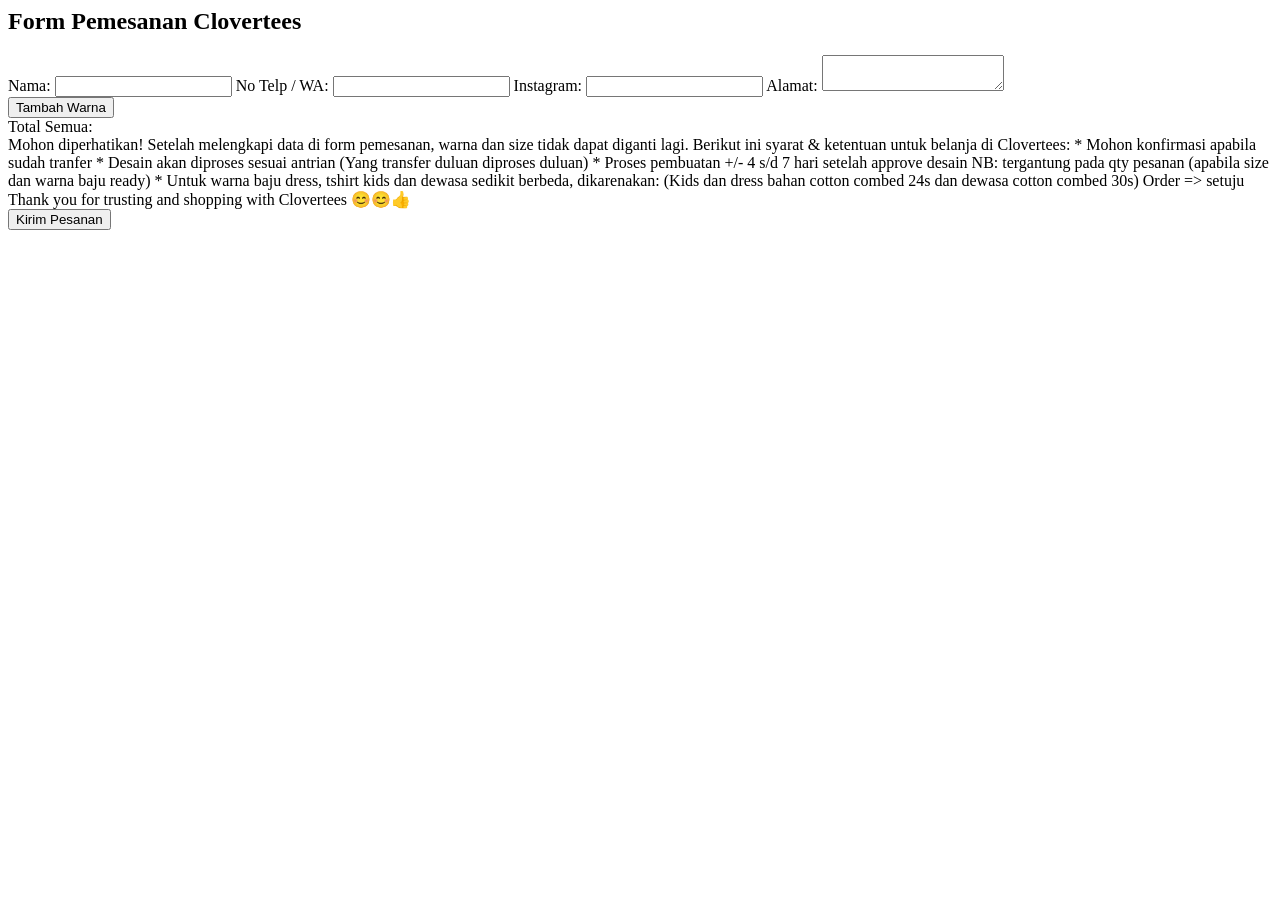
==== index.html @ 5024fee0 "Add files via upload" ====
<html lang="id">
<head>
  <meta charset="UTF-8">
  <title>Form Pemesanan Clovertees</title>
  <link rel="stylesheet" href="../css/style.css">
</head>
<body>
  <form id="formPemesanan">
    <h2>Form Pemesanan Clovertees</h2>

    <label>Nama:</label>
    <input type="text" name="nama" required>

    <label>No Telp / WA:</label>
    <input type="text" name="telepon" required>

    <label>Instagram:</label>
    <input type="text" name="instagram" required>

    <label>Alamat:</label>
    <textarea name="alamat" required></textarea>

    <div id="warnaContainer"></div>

    <button type="button" onclick="tambahWarna()">Tambah Warna</button>

    <div class="total-section" id="totalDisplay">Total Semua:</div>

    <div class="note">
Mohon diperhatikan!
Setelah melengkapi data di form pemesanan, warna dan size tidak dapat diganti lagi.

Berikut ini syarat & ketentuan untuk belanja di Clovertees:
* Mohon konfirmasi apabila sudah tranfer
* Desain akan diproses sesuai antrian
  (Yang transfer duluan diproses duluan)
* Proses pembuatan +/- 4 s/d 7 hari setelah approve desain
  NB: tergantung pada qty pesanan (apabila size dan warna baju ready)
* Untuk warna baju dress, tshirt kids dan dewasa sedikit berbeda, dikarenakan:
  (Kids dan dress bahan cotton combed 24s dan dewasa cotton combed 30s)

Order => setuju

Thank you for trusting and shopping with Clovertees 😊😊👍
    </div>

    <button type="submit">Kirim Pesanan</button>
  </form>
  <script src="../js/script.js"></script>
</body>
</html>
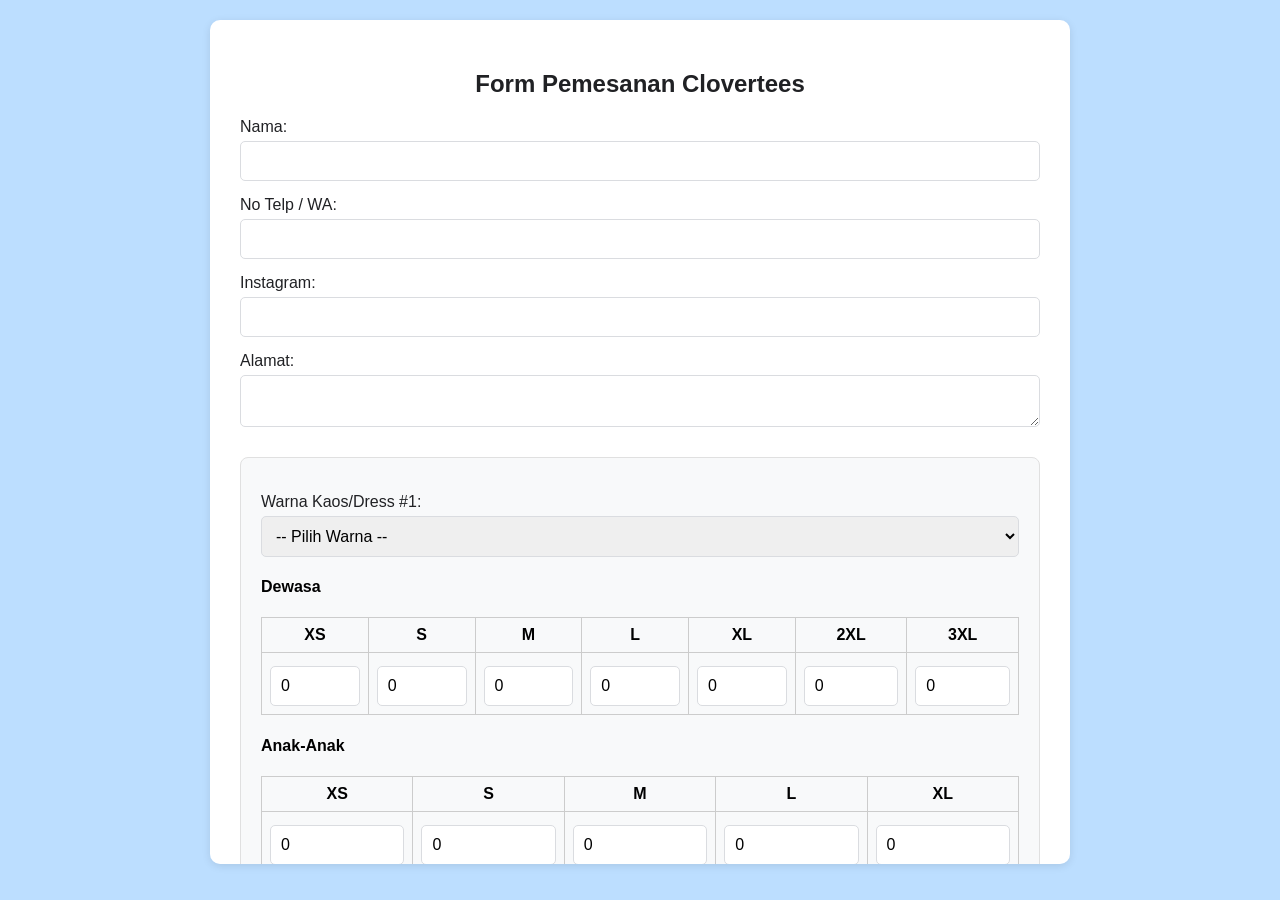
==== commit 401507b2: "Update index.html" ====
--- a/index.html
+++ b/index.html
@@ -2,7 +2,7 @@
 <head>
   <meta charset="UTF-8">
   <title>Form Pemesanan Clovertees</title>
-  <link rel="stylesheet" href="../css/style.css">
+  <link rel="stylesheet" href="style.css">
 </head>
 <body>
   <form id="formPemesanan">
@@ -46,6 +46,6 @@
 
     <button type="submit">Kirim Pesanan</button>
   </form>
-  <script src="../js/script.js"></script>
+  <script src="/script.js"></script>
 </body>
-</html>+</html>
--- a/style.css
+++ b/style.css
@@ -0,0 +1,93 @@
+body {
+  font-family: Roboto, sans-serif;
+  background-color: #bcdeff;
+  margin: 0;
+  padding: 20px;
+  display: flex;
+  justify-content: center;
+}
+
+form {
+  background-color: rgb(255, 255, 255);
+  padding: 30px;
+  border-radius: 10px;
+  width: 100%;
+  max-width: 800px;
+  box-shadow: 0 2px 8px rgba(0,0,0,0.1);
+  overflow-x: auto;
+}
+
+h2 {
+  text-align: center;
+  color: #202124;
+}
+
+label {
+  display: block;
+  margin-top: 15px;
+  font-weight: 500;
+  color: #202124;
+}
+
+input, textarea, select, button {
+  width: 100%;
+  padding: 10px;
+  margin-top: 5px;
+  border: 1px solid #dadce0;
+  border-radius: 5px;
+  font-size: 1em;
+  box-sizing: border-box;
+}
+
+textarea {
+  resize: vertical;
+}
+
+button {
+  background-color: #1a73e8;
+  color: white;
+  font-weight: bold;
+  cursor: pointer;
+  margin-top: 20px;
+}
+
+.warna-section {
+  margin-top: 30px;
+  padding: 20px;
+  border: 1px solid #e0e0e0;
+  border-radius: 8px;
+  background: #f8f9fa;
+}
+
+table {
+  width: 100%;
+  border-collapse: collapse;
+  margin-top: 10px;
+}
+
+th, td {
+  border: 1px solid #ccc;
+  padding: 8px;
+  text-align: center;
+}
+
+.total-section {
+  margin-top: 20px;
+  padding: 15px;
+  background-color: #e8f0fe;
+  border-radius: 5px;
+  font-weight: bold;
+  color: #1a237e;
+  white-space: pre-line;
+}
+
+.note {
+  background-color: #fff8e1;
+  padding: 15px;
+  margin-top: 20px;
+  border-left: 6px solid #f9a825;
+  border-radius: 5px;
+  font-size: 14px;
+  color: #5d4037;
+  white-space: pre-line;
+}
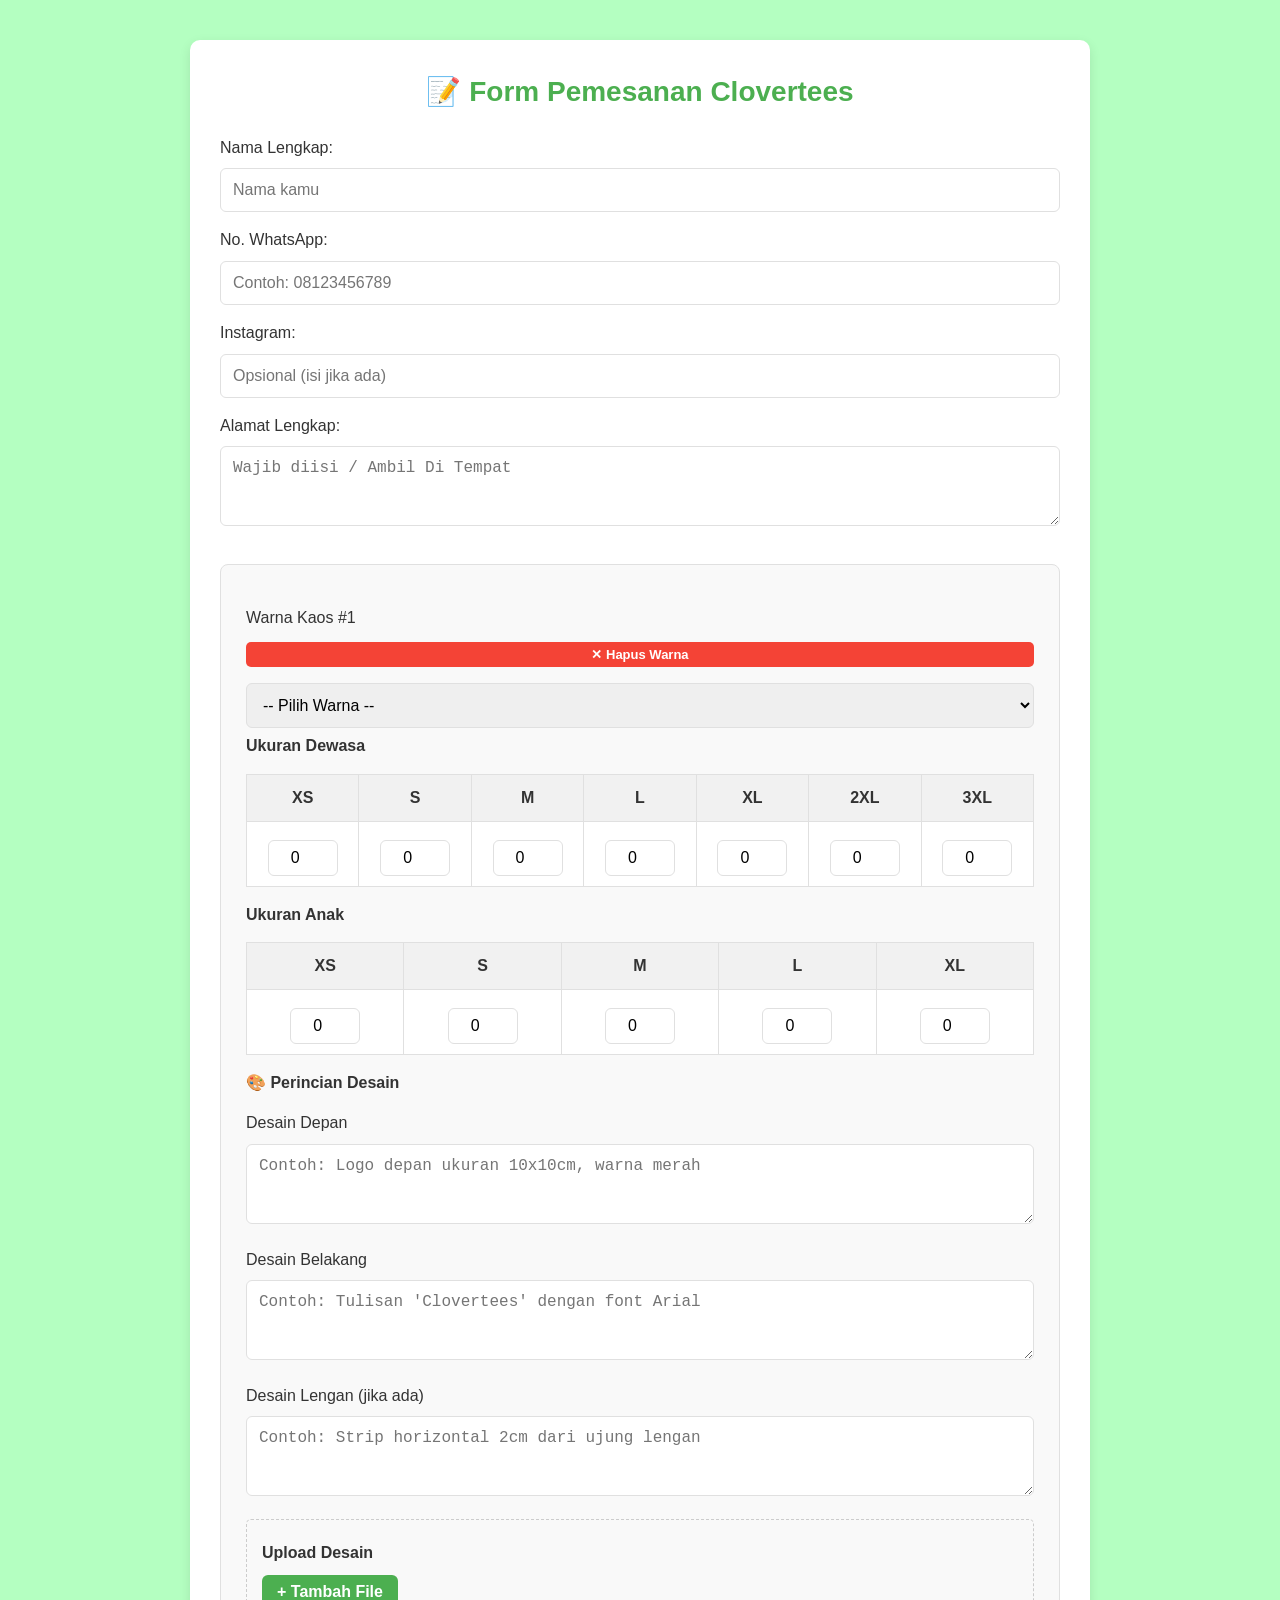
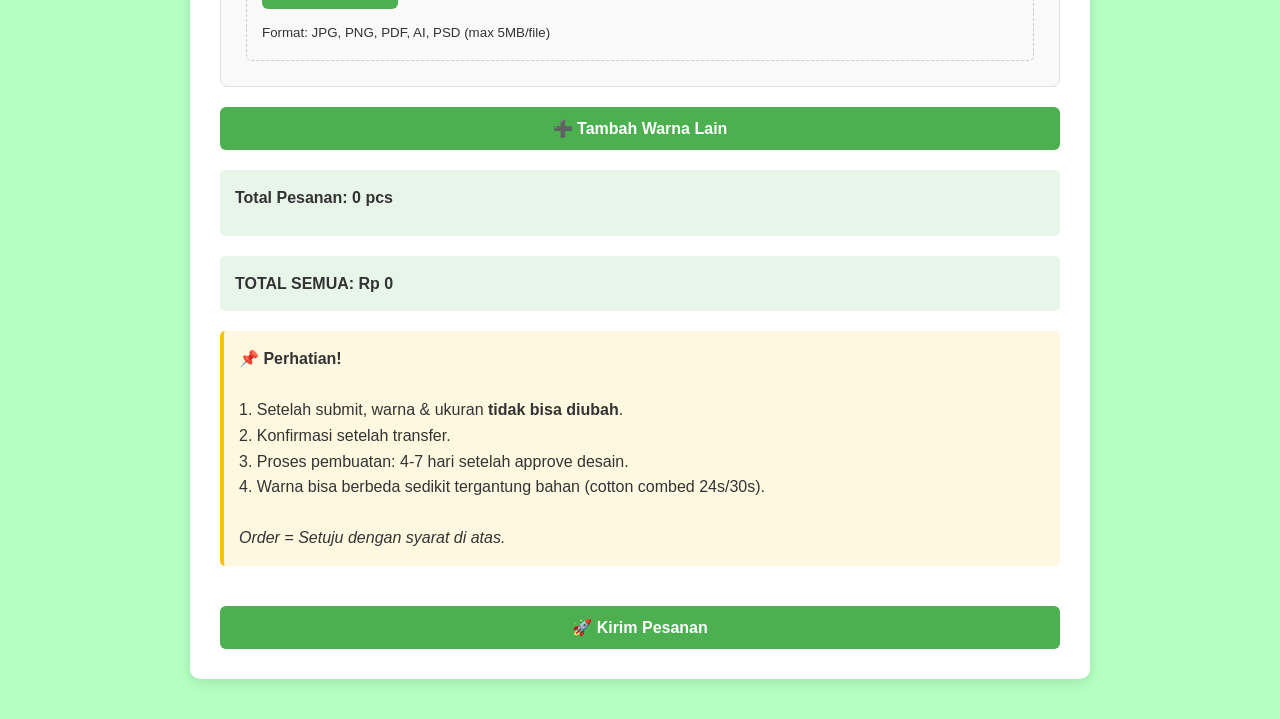
==== commit ba3b86fc: "Create index.html" ====
--- a/index.html
+++ b/index.html
@@ -1,51 +1,737 @@
-<html lang="id">
-<head>
-  <meta charset="UTF-8">
-  <title>Form Pemesanan Clovertees</title>
-  <link rel="stylesheet" href="style.css">
-</head>
-<body>
-  <form id="formPemesanan">
-    <h2>Form Pemesanan Clovertees</h2>
-
-    <label>Nama:</label>
-    <input type="text" name="nama" required>
-
-    <label>No Telp / WA:</label>
-    <input type="text" name="telepon" required>
-
-    <label>Instagram:</label>
-    <input type="text" name="instagram" required>
-
-    <label>Alamat:</label>
-    <textarea name="alamat" required></textarea>
-
-    <div id="warnaContainer"></div>
-
-    <button type="button" onclick="tambahWarna()">Tambah Warna</button>
-
-    <div class="total-section" id="totalDisplay">Total Semua:</div>
-
-    <div class="note">
-Mohon diperhatikan!
-Setelah melengkapi data di form pemesanan, warna dan size tidak dapat diganti lagi.
-
-Berikut ini syarat & ketentuan untuk belanja di Clovertees:
-* Mohon konfirmasi apabila sudah tranfer
-* Desain akan diproses sesuai antrian
-  (Yang transfer duluan diproses duluan)
-* Proses pembuatan +/- 4 s/d 7 hari setelah approve desain
-  NB: tergantung pada qty pesanan (apabila size dan warna baju ready)
-* Untuk warna baju dress, tshirt kids dan dewasa sedikit berbeda, dikarenakan:
-  (Kids dan dress bahan cotton combed 24s dan dewasa cotton combed 30s)
-
-Order => setuju
-
-Thank you for trusting and shopping with Clovertees 😊😊👍
-    </div>
-
-    <button type="submit">Kirim Pesanan</button>
-  </form>
-  <script src="/script.js"></script>
-</body>
-</html>
+<!DOCTYPE html>
+<html lang="id">
+<head>
+  <meta charset="UTF-8">
+  <meta name="viewport" content="width=device-width, initial-scale=1.0">
+  <title>Form Pemesanan Clovertees</title>
+  <style>
+    :root {
+      --primary: #4CAF50;
+      --primary-hover: #38883c;
+      --secondary: #f44336;
+      --background: #b4ffc1;
+      --card-bg: #ffffff;
+      --text: #333333;
+      --border: #e0e0e0;
+      --shadow: 0 4px 12px rgba(0, 0, 0, 0.1);
+    }
+
+    * {
+      box-sizing: border-box;
+      margin: 0;
+      padding: 0;
+    }
+
+    body {
+      font-family: 'Roboto', Arial, sans-serif;
+      background-color: var(--background);
+      color: var(--text);
+      line-height: 1.6;
+      padding: 20px;
+      display: flex;
+      justify-content: center;
+      min-height: 100vh;
+    }
+
+    form {
+      background-color: var(--card-bg);
+      padding: 30px;
+      border-radius: 10px;
+      width: 100%;
+      max-width: 900px;
+      box-shadow: var(--shadow);
+      margin: 20px 0;
+    }
+
+    h2 {
+      text-align: center;
+      color: var(--primary);
+      margin-bottom: 20px;
+      font-size: 28px;
+    }
+
+    label {
+      display: block;
+      margin-top: 15px;
+      font-weight: 500;
+      color: var(--text);
+    }
+
+    input, textarea, select, button {
+      width: 100%;
+      padding: 12px;
+      margin-top: 8px;
+      border: 1px solid var(--border);
+      border-radius: 6px;
+      font-size: 16px;
+      transition: border 0.3s;
+    }
+
+    input:focus, textarea:focus, select:focus {
+      border-color: var(--primary);
+      outline: none;
+      box-shadow: 0 0 0 2px rgba(76, 175, 80, 0.2);
+    }
+
+    textarea {
+      resize: vertical;
+      min-height: 80px;
+    }
+
+    button {
+      background-color: var(--primary);
+      color: white;
+      font-weight: bold;
+      cursor: pointer;
+      margin-top: 20px;
+      border: none;
+      transition: all 0.3s;
+    }
+
+    button:hover {
+      background-color: var(--primary-hover);
+      transform: translateY(-2px);
+    }
+
+    .warna-section {
+      position: relative;
+      padding: 25px;
+      margin-top: 30px;
+      border: 1px solid var(--border);
+      border-radius: 8px;
+      background: #f9f9f9;
+      position: relative;
+    }
+
+    .delete-btn {
+      overflow-x: auto;
+      position: relative;
+      width: 100%;
+      top: -8px;
+      right: 0px;
+      background-color: var(--secondary);
+      color: white;
+      border: none;
+      border-radius: 5px;
+      padding: 5px 5px;
+      cursor: pointer;
+      font-size: 13px;
+    }
+
+    table {
+      width: 100%;
+      border-collapse: collapse;
+      margin: 15px 0;
+      background: white;
+    }
+
+    th, td {
+      border: 1px solid var(--border);
+      padding: 10px;
+      text-align: center;
+    }
+
+    th {
+      background-color: #f1f1f1;
+      font-weight: 600;
+    }
+
+    input[type="number"] {
+      width: 70px;
+      padding: 8px;
+      text-align: center;
+    }
+
+    .total-section {
+      margin-top: 20px;
+      padding: 15px;
+      background-color: #e8f5e9;
+      border-radius: 5px;
+      font-weight: bold;
+    }
+
+    .note {
+      background-color: #fff8e1;
+      padding: 15px;
+      margin: 20px 0;
+      border-left: 4px solid #ffc107;
+      border-radius: 5px;
+    }
+
+    .loading {
+      display: none;
+      text-align: center;
+      margin: 20px 0;
+    }
+
+    .spinner {
+      border: 4px solid rgba(0, 0, 0, 0.1);
+      border-left-color: var(--primary);
+      border-radius: 50%;
+      width: 30px;
+      height: 30px;
+      animation: spin 1s linear infinite;
+      margin: 0 auto 10px;
+    }
+
+    .file-upload-container {
+      margin-top: 15px;
+      border: 1px dashed #ccc;
+      padding: 15px;
+      border-radius: 5px;
+      background: #f9f9f9;
+    }
+    
+    .file-list {
+      margin-top: 10px;
+    }
+    
+    .file-item {
+      display: flex;
+      justify-content: space-between;
+      align-items: center;
+      padding: 8px;
+      background: white;
+      border: 1px solid #eee;
+      margin-bottom: 5px;
+      border-radius: 4px;
+    }
+    
+    .file-item button {
+      width: auto;
+      padding: 3px 8px;
+      margin: 0;
+      background: #ff4444;
+      font-size: 12px;
+    }
+    
+    .add-file-btn {
+      background: #4CAF50;
+      width: auto;
+      padding: 8px 15px;
+      margin-top: 10px;
+    }
+
+    .warna-section h4:first-of-type {
+    margin-top: 5px;
+    }
+
+    @keyframes spin {
+      to { transform: rotate(360deg); }
+    }
+
+    @media (max-width: 768px) {
+      form {
+        padding: 15px;
+      }
+
+      table {
+        font-size: 14px;
+      }
+
+      input, textarea, select, button {
+        padding: 10px;
+      }
+
+    .table-container {
+      overflow-x: auto;
+    }
+
+      /* Container file upload */
+    .file-upload-container {
+        margin-top: 15px;
+        border: 2px dashed #ccc;
+        padding: 15px;
+        border-radius: 8px;
+        background: #f8f9fa;
+    }
+
+        /* Tombol tambah file */
+    .add-file-btn {
+        background: #4CAF50;
+        color: white;
+        border: none;
+        padding: 8px 15px;
+        border-radius: 4px;
+        cursor: pointer;
+        font-size: 14px;
+    }
+
+        /* Daftar file */
+    .file-list {
+        margin-top: 10px;
+    }
+
+    .file-item {
+        display: flex;
+        justify-content: space-between;
+        align-items: center;
+        padding: 8px 12px;
+        background: white;
+        border: 1px solid #e0e0e0;
+        margin-bottom: 8px;
+        border-radius: 4px;
+    }
+
+        /* Tombol hapus file */
+    .delete-file-btn {
+        background: #ff4444;
+        color: white;
+        border: none;
+        border-radius: 50%;
+        width: 24px;
+        height: 24px;
+        cursor: pointer;
+        font-size: 12px;
+        display: flex;
+        align-items: center;
+        justify-content: center;
+    }    
+    }
+  </style>
+</head>
+<body>
+  <form id="formPemesanan">
+    <h2>📝 Form Pemesanan Clovertees</h2>
+
+    <label for="nama">Nama Lengkap:</label>
+    <input type="text" id="nama" name="nama" required placeholder="Nama kamu">
+
+    <label for="telepon">No. WhatsApp:</label>
+    <input type="tel" id="telepon" name="telepon" required placeholder="Contoh: 08123456789" pattern="[0-9]{10,13}">
+
+    <label for="instagram">Instagram:</label>
+    <input type="text" id="instagram" name="instagram" placeholder="Opsional (isi jika ada)"> <!-- sudah tidak required -->
+
+    <label for="alamat">Alamat Lengkap:</label>
+    <textarea id="alamat" name="alamat" required placeholder="Wajib diisi / Ambil Di Tempat"></textarea>
+
+    
+    <!-- Warna & Ukuran -->
+    <div id="warnaContainer"></div>
+
+    <!-- Tombol Tambah Warna -->
+    <button type="button" onclick="tambahWarna()">➕ Tambah Warna Lain</button>
+
+    <!-- Total -->
+    <div class="total-section" id="totalDisplay">Total Pesanan: 0 pcs</div>
+    <div class="total-section" id="rincianHarga">Total Harga: Rp0</div>
+
+    <!-- Catatan -->
+    <div class="note">
+      <strong>📌 Perhatian!</strong><br><br>
+      1. Setelah submit, warna & ukuran <strong>tidak bisa diubah</strong>.<br>
+      2. Konfirmasi setelah transfer.<br>
+      3. Proses pembuatan: 4-7 hari setelah approve desain.<br>
+      4. Warna bisa berbeda sedikit tergantung bahan (cotton combed 24s/30s).<br><br>
+      <em>Order = Setuju dengan syarat di atas.</em>
+    </div>
+
+    <!-- Loading -->
+    <div class="loading" id="loadingMessage">
+    <div class="spinner"></div>
+    <p>Mengirim pesanan...</p>
+    </div>
+
+    <!-- Tombol Submit -->
+    <button type="submit">🚀 Kirim Pesanan</button>
+</form>
+
+
+  <script>
+    // Daftar Harga
+    const hargaPerPcs = [
+      { min: 72, harga: 88000 },
+      { min: 36, harga: 94000 },
+      { min: 12, harga: 99000 },
+      { min: 3, harga: 104000 },
+      { min: 2, harga: 110000 },
+      { min: 1, harga: 138000 }
+    ];
+
+    // Tambahan harga ukuran besar
+    const tambahanUkuran = {
+      "2XL": 8000,
+      "3XL": 13000
+    };
+
+    // Daftar Warna Tersedia
+    let warnaIndex = 0;
+    const warnaList = [
+      "BLACK", "WHITE", "SOFT PINK", "NEON PINK", "RED", "MAROON", "LILAC", 
+      "SKY BLUE", "ROYAL BLUE", "NAVY BLUE", "NEON YELLOW", "TOSCA", 
+      "GREEN", "FOREST GREEN", "YELLOW", "ORANGE", "MUSTARD"
+    ];
+
+    // Format Rupiah
+    function formatRupiah(angka) {
+      return new Intl.NumberFormat('id-ID', { 
+        style: 'currency', 
+        currency: 'IDR',
+        maximumFractionDigits: 0
+      }).format(angka);
+    }
+
+    // Hitung Total Harga
+    function hitungHargaTotal() {
+    const sections = document.querySelectorAll('.warna-section');
+    const hargaDiv = document.getElementById('rincianHarga');
+    let grandTotal = 0;
+    let output = '';
+
+    sections.forEach((section, index) => {
+    const warna = section.querySelector('select').value;
+    const dewasaInputs = section.querySelectorAll('input[name^="dewasa_"]');
+    const anakInputs = section.querySelectorAll('input[name^="anak_"]');
+
+    let totalQty = 0;
+    let totalTambahan = 0;
+    
+    // Hitung untuk dewasa
+    let dewasaDetail = [];
+    dewasaInputs.forEach(input => {
+      const qty = parseInt(input.value) || 0;
+      if (qty > 0) {
+        const size = input.name.split('_')[2];
+        dewasaDetail.push(`${size} (${qty})`);
+        totalQty += qty;
+        if (tambahanUkuran[size]) {
+          totalTambahan += tambahanUkuran[size] * qty;
+        }
+      }
+    });
+
+    // Hitung untuk anak
+    let anakDetail = [];
+    anakInputs.forEach(input => {
+      const qty = parseInt(input.value) || 0;
+      if (qty > 0) {
+        const size = input.name.split('_')[2];
+        anakDetail.push(`${size} (${qty})`);
+        totalQty += qty;
+      }
+    });
+
+    if (totalQty === 0) return;
+
+    const harga = hargaPerPcs.find(h => totalQty >= h.min)?.harga || 138000;
+    const subTotal = harga * totalQty;
+    const total = subTotal + totalTambahan;
+    grandTotal += total;
+
+    output += `
+      <div style="margin-bottom: 1em">
+        <div><strong>${warna}</strong></div>
+        ${dewasaDetail.length > 0 ? `<div>Dewasa: ${dewasaDetail.join(', ')}</div>` : ''}
+        ${anakDetail.length > 0 ? `<div>Anak-anak: ${anakDetail.join(', ')}</div>` : ''}
+        <div>${formatRupiah(harga)} × ${totalQty} = ${formatRupiah(subTotal)}</div>
+        ${totalTambahan > 0 ? `<div>Tambahan ukuran: ${formatRupiah(totalTambahan)}</div>` : ''}
+        <div class="total-satuan">Subtotal: ${formatRupiah(total)}</div>
+      </div>
+      <hr style="border-top: 1px dashed #ccc; margin: 10px 0;">
+    `;
+  });
+
+  output += `<div class="total-akhir">TOTAL SEMUA: ${formatRupiah(grandTotal)}</div>`;
+  hargaDiv.innerHTML = output;
+}
+
+    // Tambah Form Warna Baru
+    function tambahWarna() {
+      warnaIndex++;
+      const container = document.getElementById('warnaContainer');
+      const section = document.createElement('div');
+      section.className = 'warna-section';
+      section.id = `warna-${warnaIndex}`;
+
+      section.innerHTML = `
+    <div class="header-warna">
+      <label>Warna Kaos #${warnaIndex}</label>
+      <button type="button" class="delete-btn" onclick="hapusWarna('warna-${warnaIndex}')">
+        ✕ Hapus Warna
+      </button>
+    </div>
+
+    <select name="warna${warnaIndex}" onchange="updateTotal()" required>
+      <option value="">-- Pilih Warna --</option>
+      ${warnaList.map(warna => `<option value="${warna}">${warna}</option>`).join('')}
+    </select>
+
+    <div class="table-container">
+      <h4>Ukuran Dewasa</h4>
+      <table>
+        <tr>
+          <th>XS</th><th>S</th><th>M</th><th>L</th><th>XL</th><th>2XL</th><th>3XL</th>
+        </tr>
+        <tr>
+          ${['XS', 'S', 'M', 'L', 'XL', '2XL', '3XL'].map(ukuran => `
+            <td><input type="number" name="dewasa_${warnaIndex}_${ukuran}" 
+                   min="0" value="0" oninput="updateTotal()"></td>
+          `).join('')}
+        </tr>
+      </table>
+    </div>
+
+    <div class="table-container">
+      <h4>Ukuran Anak</h4>
+      <table>
+        <tr>
+          <th>XS</th><th>S</th><th>M</th><th>L</th><th>XL</th>
+        </tr>
+        <tr>
+          ${['XS', 'S', 'M', 'L', 'XL'].map(ukuran => `
+            <td><input type="number" name="anak_${warnaIndex}_${ukuran}" 
+                   min="0" value="0" oninput="updateTotal()"></td>
+          `).join('')}
+        </tr>
+      </table>
+    </div>
+
+    <div class="desain-section">
+      <h4>🎨 Perincian Desain</h4>
+  
+      <label>Desain Depan</label>
+        <textarea name="desain_depan[]" id="desain_depan" placeholder="Contoh: Logo depan ukuran 10x10cm, warna merah"></textarea>
+          
+      <label>Desain Belakang</label>
+        <textarea name="desain_belakang[]" id="desain_belakang" placeholder="Contoh: Tulisan 'Clovertees' dengan font Arial"></textarea>
+          
+      <label>Desain Lengan (jika ada)</label>
+        <textarea name="desain_lengan[]" id="desain_lengan" placeholder="Contoh: Strip horizontal 2cm dari ujung lengan"></textarea>
+     </div>
+
+    <div class="file-upload-container">
+      <h4>Upload Desain</h4>
+      <input type="file" name="file_desain_${warnaIndex}[]" multiple 
+             accept="image/*,.pdf,.ai,.psd" style="display:none;">
+      <button type="button" class="add-file-btn" 
+              onclick="this.previousElementSibling.click()">
+        + Tambah File
+      </button>
+      <div class="file-list"></div>
+      <small>Format: JPG, PNG, PDF, AI, PSD (max 5MB/file)</small>
+    </div>
+  `;
+
+  container.appendChild(section);
+  setupFileUpload(section.id); // Aktifkan fungsi upload
+  updateTotal();
+}
+  
+    // Hapus Warna
+    function hapusWarna(id) {
+      if (confirm('Yakin ingin menghapus warna ini?')) {
+        document.getElementById(id).remove();
+        updateTotal();
+      }
+    }
+
+    // Update Total Pesanan
+    function updateTotal() {
+    const sections = document.querySelectorAll('.warna-section');
+    let totalPcs = 0;
+    let detailPesanan = '';
+
+    sections.forEach((section, idx) => {
+    const warna = section.querySelector('select').value;
+    const dewasaInputs = section.querySelectorAll('input[name^="dewasa_"]');
+    const anakInputs = section.querySelectorAll('input[name^="anak_"]');
+    
+    let totalWarna = 0;
+    let detailDewasa = [];
+    let detailAnak = [];
+
+    // Hitung item dewasa
+    dewasaInputs.forEach(input => {
+      const qty = parseInt(input.value) || 0;
+      if (qty > 0) {
+        const size = input.name.split('_')[2];
+        totalWarna += qty;
+        detailDewasa.push(`${size} ${qty}`);
+      }
+    });
+
+    // Hitung item anak
+    anakInputs.forEach(input => {
+      const qty = parseInt(input.value) || 0;
+      if (qty > 0) {
+        const size = input.name.split('_')[2];
+        totalWarna += qty;
+        detailAnak.push(`${size} ${qty}`);
+      }
+    });
+
+    if (warna && totalWarna > 0) {
+      totalPcs += totalWarna;
+      detailPesanan += `${idx + 1}. ${warna}: ${totalWarna} pcs\n`;
+      
+      if (detailDewasa.length > 0) {
+        detailPesanan += `   Dewasa: ${detailDewasa.join(', ')}\n`;
+      }
+      
+      if (detailAnak.length > 0) {
+        detailPesanan += `   Anak-anak: ${detailAnak.join(', ')}\n`;
+      }
+      
+      detailPesanan += '\n'; // Spasi antar warna
+    }
+  });
+
+  document.getElementById('totalDisplay').innerHTML = `
+    <strong>Total Pesanan: ${totalPcs} pcs</strong>
+    <pre style="margin-top:10px">${detailPesanan}</pre>
+  `;
+  hitungHargaTotal();
+}
+
+    // ========== PENANGANAN PENGIRIMAN FORM YANG DIPERBAIKI ==========
+    document.getElementById('formPemesanan').addEventListener('submit', async (e) => {
+      e.preventDefault();
+      
+      // Validasi nomor WhatsApp
+      const waNumber = e.target.telepon.value;
+      if (!/^[0-9]{10,13}$/.test(waNumber)) {
+        alert('Nomor WhatsApp harus 10-13 digit angka!');
+        return;
+      }
+
+      // Validasi minimal 1 item dipesan
+      const totalPcs = document.getElementById('totalDisplay').textContent.match(/\d+/)[0] || 0;
+      if (totalPcs == 0) {
+        alert('Anda belum memilih jumlah pesanan!');
+        return;
+      }
+
+      // Tampilkan status loading
+      document.getElementById('loadingMessage').style.display = 'block';
+      const submitBtn = e.target.querySelector('button[type="submit"]');
+      submitBtn.disabled = true;
+
+      try {
+        // Siapkan data form
+        const formData = new FormData(e.target);
+        formData.append('timestamp', new Date().toISOString());
+        formData.append('totalQty', totalPcs);
+        formData.append('detailPesanan', generateDetailPesanan());
+        formData.append('totalHarga', document.getElementById('rincianHarga').textContent.split('TOTAL SEMUA: ')[1]);
+
+        // Ganti dengan URL Google Apps Script Anda yang sebenarnya
+        const scriptURL = "https://script.google.com/macros/s/AKfycbxJgGDNOvsQr9DBGdSQmWSBLX3E80CixnT-Ux-2_PWxxq3kz6MrsyfaXZqqxjd5xVkt6w/exec";
+        
+        for (let pair of formData.entries()) {
+        console.log(`${pair[0]}: ${pair[1]}`);
+        }
+        const response = await fetch(scriptURL, {
+          method: 'POST',
+          body: formData,
+          redirect: 'follow'
+        });
+
+        if (!response.ok) {
+          throw new Error(`Error HTTP! status: ${response.status}`);
+        }
+
+        const result = await response.json();
+        console.log("Full response:", result); 
+        
+        if (result.status === "success") {
+          alert(`✅ Nomor Pesanan #${result.nomorPesanan} berhasil! Kami akan menghubungi Anda via WhatsApp.`);
+          e.target.reset();
+          document.getElementById('warnaContainer').innerHTML = '';
+          warnaIndex = 0;
+          tambahWarna();
+        } else {
+          throw new Error(result.message || "Error tidak diketahui dari server");
+        }
+      } catch (error) {
+        console.error('Error pengiriman:', error);
+        alert(`❌ Gagal mengirim pesanan: ${error.message}`);
+      } finally {
+        document.getElementById('loadingMessage').style.display = 'none';
+        submitBtn.disabled = false;
+      }
+    });
+
+    // Generator detail yang diperbaiki
+    function generateDetailPesanan() {
+      const sections = document.querySelectorAll('.warna-section');
+      let output = "";
+      
+      sections.forEach((section, idx) => {
+        const warna = section.querySelector('select').value;
+        const inputs = section.querySelectorAll('input[type="number"]');
+        
+        let dewasa = [], anak = [];
+        
+        inputs.forEach(input => {
+          const qty = parseInt(input.value) || 0;
+          if (qty > 0) {
+            const size = input.name.split('_')[2];
+            if (input.name.includes('dewasa')) {
+              dewasa.push(`${size} (${qty})`);
+            } else {
+              anak.push(`${size} (${qty})`);
+            }
+          }
+        });
+        
+        if (warna && (dewasa.length > 0 || anak.length > 0)) {
+          output += `${idx + 1}. ${warna}:\n`;
+          if (dewasa.length) output += `   Dewasa: ${dewasa.join(', ')}\n`;
+          if (anak.length) output += `   Anak: ${anak.join(', ')}\n\n`;
+        }
+      });
+      
+      return output.trim();
+    }
+
+    function setupFileUpload(sectionId) {
+  const section = document.getElementById(sectionId);
+  const fileInput = section.querySelector('input[type="file"]');
+  const fileList = section.querySelector('.file-list');
+  const maxFiles = 5; // Batas maksimal file
+
+  fileInput.addEventListener('change', function(e) {
+    const files = e.target.files;
+    
+    // Cek jumlah file
+    if (fileList.children.length + files.length > maxFiles) {
+      alert(`Maksimal ${maxFiles} file per warna`);
+      return;
+    }
+
+    // Tambahkan file ke daftar
+    Array.from(files).forEach(file => {
+      // Validasi ukuran file (max 5MB)
+      if (file.size > 5 * 1024 * 1024) {
+        alert(`File ${file.name} terlalu besar (max 5MB)`);
+        return;
+      }
+
+      const fileItem = document.createElement('div');
+      fileItem.className = 'file-item';
+      fileItem.dataset.fileName = file.name;
+      fileItem.innerHTML = `
+        <span>${file.name} (${(file.size/1024/1024).toFixed(2)}MB)</span>
+        <button type="button" class="delete-file-btn">✕</button>
+      `;
+      fileList.appendChild(fileItem);
+    });
+
+    // Reset input untuk mengizinkan upload file yang sama lagi
+    fileInput.value = '';
+  });
+
+  // Handle klik tombol hapus file
+  fileList.addEventListener('click', function(e) {
+    if (e.target.classList.contains('delete-file-btn')) {
+      e.target.closest('.file-item').remove();
+    }
+  });
+}
+
+    // Tambah warna pertama saat halaman dimuat
+    window.onload = tambahWarna;
+  </script>
+</body>
+</html>
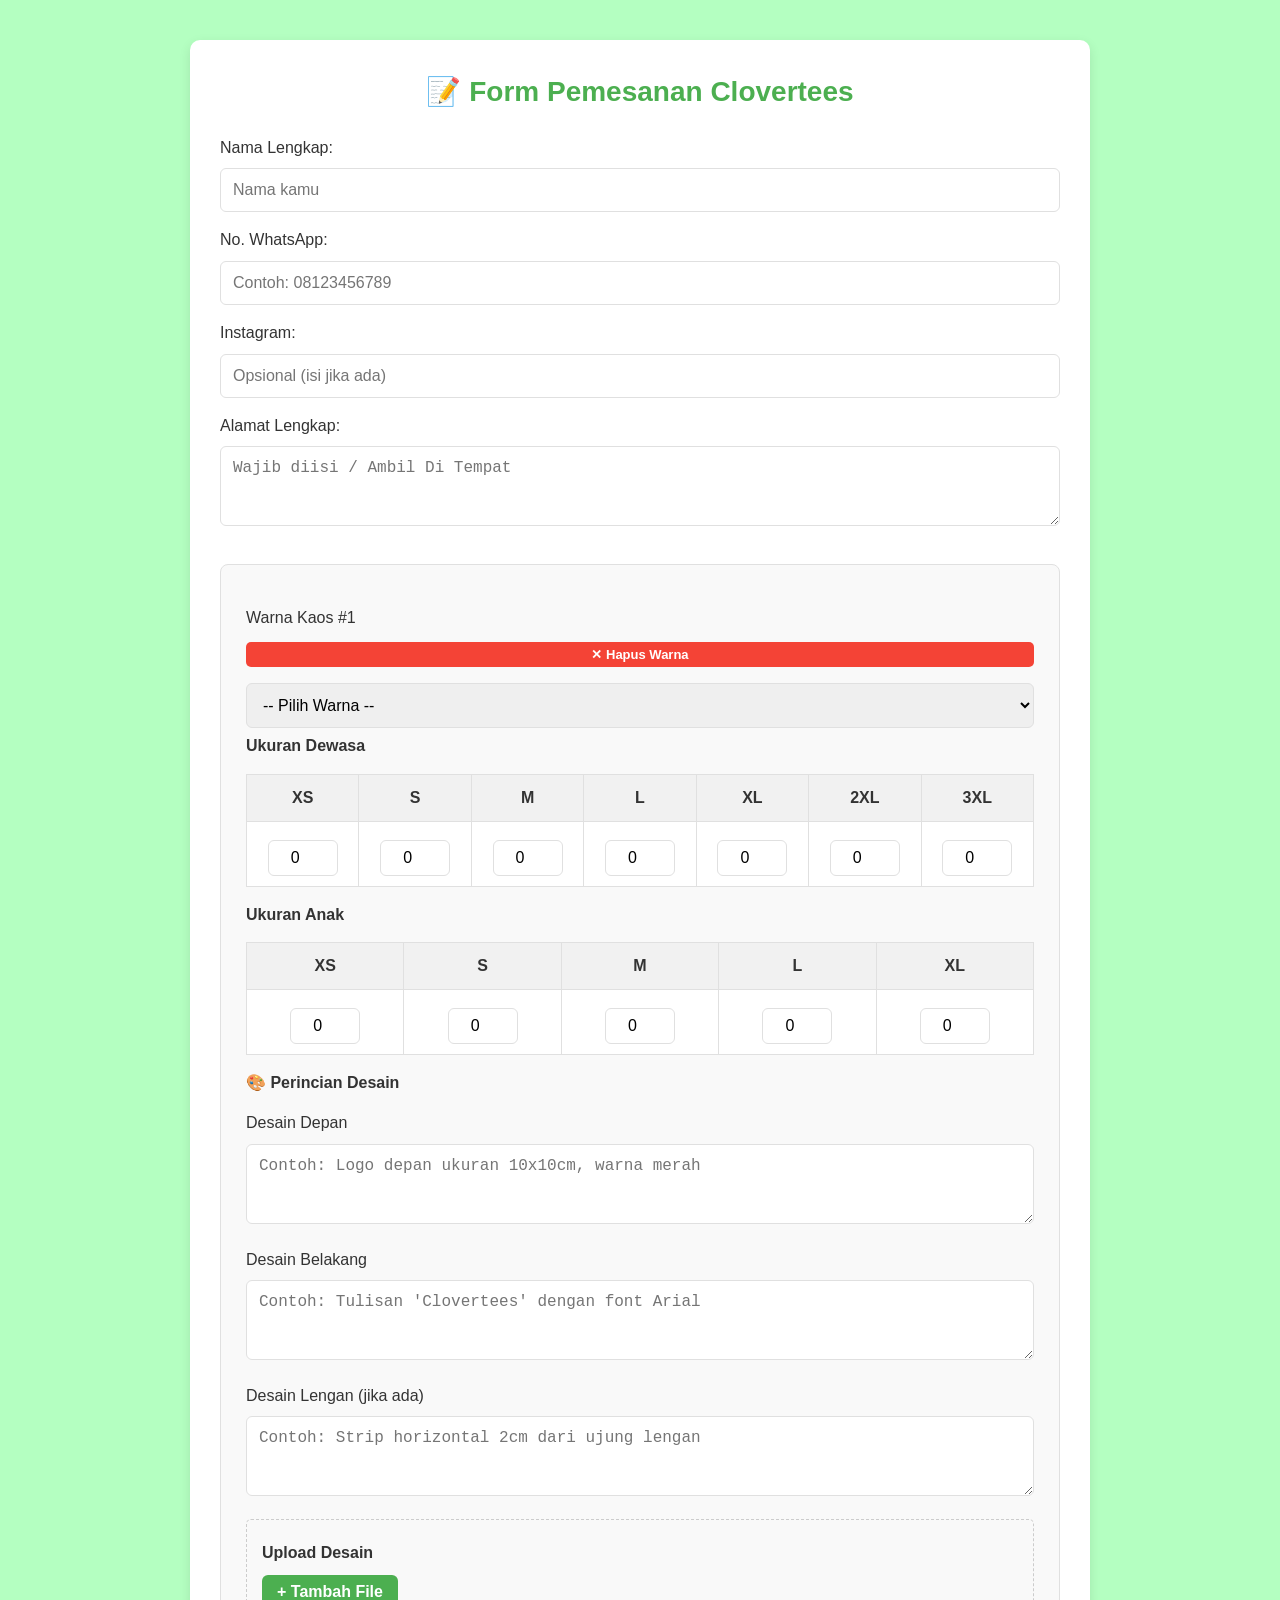
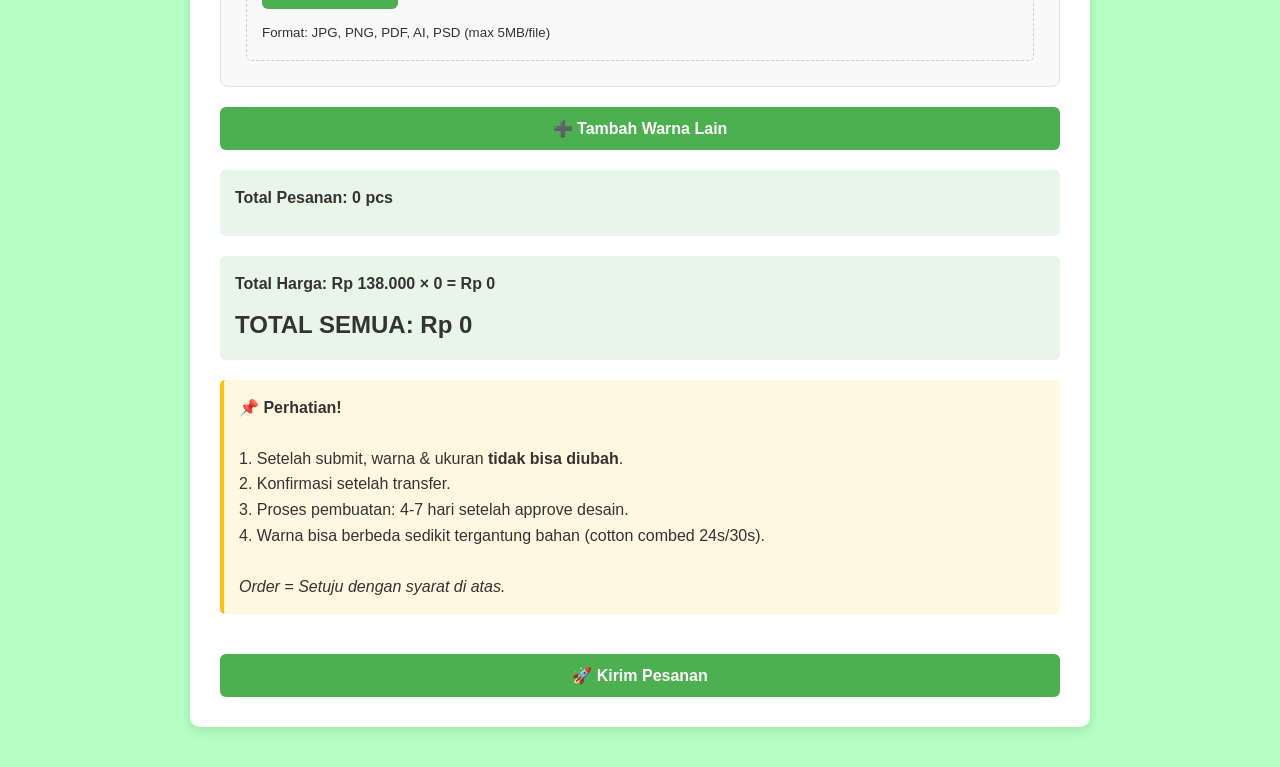
==== commit 06d78572: "Update index.html" ====
--- a/index.html
+++ b/index.html
@@ -374,26 +374,25 @@
 
     // Hitung Total Harga
     function hitungHargaTotal() {
-    const sections = document.querySelectorAll('.warna-section');
-    const hargaDiv = document.getElementById('rincianHarga');
-    let grandTotal = 0;
-    let output = '';
-
-    sections.forEach((section, index) => {
-    const warna = section.querySelector('select').value;
+  const sections = document.querySelectorAll('.warna-section');
+  const hargaDiv = document.getElementById('rincianHarga');
+
+  let totalQty = 0;
+  let totalTambahan = 0;
+  let ukuranDetail = {
+    dewasa: {},
+    anak: {}
+  };
+
+  sections.forEach(section => {
     const dewasaInputs = section.querySelectorAll('input[name^="dewasa_"]');
     const anakInputs = section.querySelectorAll('input[name^="anak_"]');
 
-    let totalQty = 0;
-    let totalTambahan = 0;
-    
-    // Hitung untuk dewasa
-    let dewasaDetail = [];
     dewasaInputs.forEach(input => {
       const qty = parseInt(input.value) || 0;
       if (qty > 0) {
         const size = input.name.split('_')[2];
-        dewasaDetail.push(`${size} (${qty})`);
+        ukuranDetail.dewasa[size] = (ukuranDetail.dewasa[size] || 0) + qty;
         totalQty += qty;
         if (tambahanUkuran[size]) {
           totalTambahan += tambahanUkuran[size] * qty;
@@ -401,39 +400,35 @@
       }
     });
 
-    // Hitung untuk anak
-    let anakDetail = [];
     anakInputs.forEach(input => {
       const qty = parseInt(input.value) || 0;
       if (qty > 0) {
         const size = input.name.split('_')[2];
-        anakDetail.push(`${size} (${qty})`);
+        ukuranDetail.anak[size] = (ukuranDetail.anak[size] || 0) + qty;
         totalQty += qty;
+        // Tidak ada tambahan untuk anak
       }
     });
-
-    if (totalQty === 0) return;
-
-    const harga = hargaPerPcs.find(h => totalQty >= h.min)?.harga || 138000;
-    const subTotal = harga * totalQty;
-    const total = subTotal + totalTambahan;
-    grandTotal += total;
-
-    output += `
-      <div style="margin-bottom: 1em">
-        <div><strong>${warna}</strong></div>
-        ${dewasaDetail.length > 0 ? `<div>Dewasa: ${dewasaDetail.join(', ')}</div>` : ''}
-        ${anakDetail.length > 0 ? `<div>Anak-anak: ${anakDetail.join(', ')}</div>` : ''}
-        <div>${formatRupiah(harga)} × ${totalQty} = ${formatRupiah(subTotal)}</div>
-        ${totalTambahan > 0 ? `<div>Tambahan ukuran: ${formatRupiah(totalTambahan)}</div>` : ''}
-        <div class="total-satuan">Subtotal: ${formatRupiah(total)}</div>
-      </div>
-      <hr style="border-top: 1px dashed #ccc; margin: 10px 0;">
-    `;
   });
 
-  output += `<div class="total-akhir">TOTAL SEMUA: ${formatRupiah(grandTotal)}</div>`;
-  hargaDiv.innerHTML = output;
+  const hargaPerItem = hargaPerPcs.find(h => totalQty >= h.min)?.harga || 138000;
+  const subTotal = hargaPerItem * totalQty;
+  const grandTotal = subTotal + totalTambahan;
+
+  let detailUkuran = '';
+    if (Object.keys(ukuranDetail.dewasa).length > 0) {
+    detailUkuran += `Dewasa: ${Object.entries(ukuranDetail.dewasa).map(([s, q]) => `${s} (${q})`).join(', ')}<br>`;
+  }
+    if (Object.keys(ukuranDetail.anak).length > 0) {
+    detailUkuran += `Anak-anak: ${Object.entries(ukuranDetail.anak).map(([s, q]) => `${s} (${q})`).join(', ')}<br>`;
+  }
+      
+  hargaDiv.innerHTML = `
+    <div>${detailUkuran}</div>
+    <div>Total Harga: ${formatRupiah(hargaPerItem)} × ${totalQty} = ${formatRupiah(subTotal)}</div>
+    ${totalTambahan > 0 ? `<div>Tambahan Ukuran Besar: ${formatRupiah(totalTambahan)}</div>` : ''}
+    <div style="font-size: 1.5em; font-weight: bold; margin-top: 10px;">TOTAL SEMUA: ${formatRupiah(grandTotal)}</div>
+  `;
 }
 
     // Tambah Form Warna Baru
